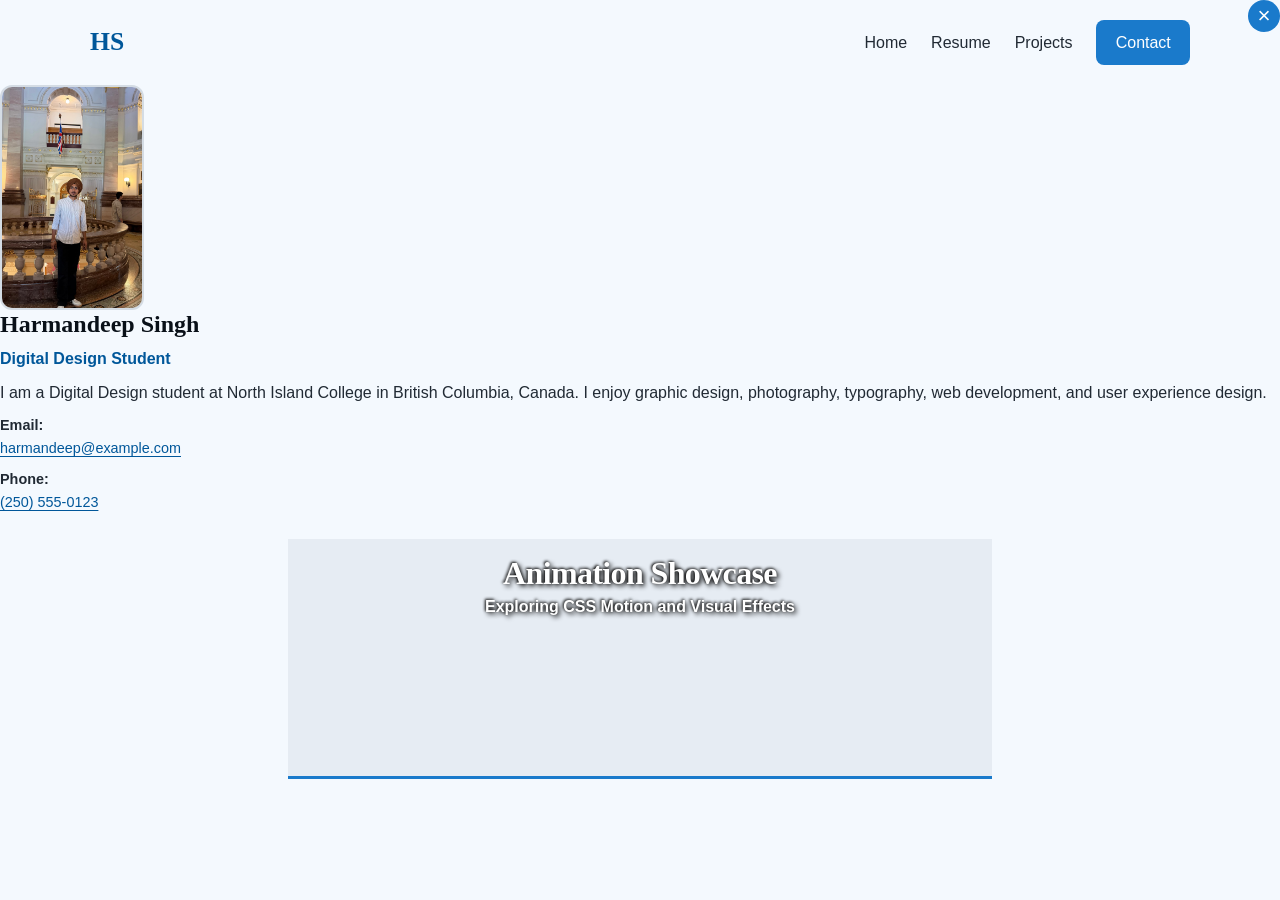
==== animations.html @ 55a67bfb "Add animation showcase header" ====
<!doctype html>
<html lang="en">
  <head>
    <meta charset="UTF-8" />
    <meta name="viewport" content="width=device-width, initial-scale=1.0" />
    <title>Animation Showcase | Harmandeep Singh</title>
    <link rel="stylesheet" href="css/styles.css" />
  </head>

  <body class="animations">
  </body>
</html>

<nav class="site-nav" aria-label="Main navigation">
  <a href="index.html" class="nav-logo">HS</a>

  <ul class="nav-links">
    <li><a href="index.html">Home</a></li>
    <li><a href="resume.html">Resume</a></li>
    <li><a href="projects.html">Projects</a></li>
    <li>
      <button
        type="button"
        class="contact-btn"
        popovertarget="contact-popover"
      >
        Contact
      </button>
    </li>
  </ul>
</nav>
 

<div class="contact-overlay" aria-hidden="true"></div>

<article id="contact-popover" class="contact-popover" popover="auto">
  <div class="contact-card">
  </div>
</article>

<button
  type="button"
  class="contact-close"
  popovertarget="contact-popover"
  popovertargetaction="hide"
  aria-label="Close contact information"
>
  &times;
</button>

 <img
      class="contact-photo"
      src="images/contact-photo.jpg"
      alt="Portrait of Harmandeep Singh"
    />

    <div class="contact-details">
      <h2>Harmandeep Singh</h2>
      <p class="contact-role">Digital Design Student</p>

      <p class="contact-bio">
        I am a Digital Design student at North Island College in British
        Columbia, Canada. I enjoy graphic design, photography, typography,
        web development, and user experience design.
      </p>

      <p class="contact-information">
        <strong>Email:</strong><br />
        <a href="mailto:harmandeep@example.com">
          harmandeep@example.com
        </a>
      </p>

      <p class="contact-information">
        <strong>Phone:</strong><br />
        <a href="tel:+12505550123">(250) 555-0123</a>
      </p>
    </div>
  </div>
</article>

<header>
  <h1>Animation Showcase</h1>
  <h2>Exploring CSS Motion and Visual Effects</h2>
</header>
---- css/styles.css ----
:root {
  /* Base neutral colour */
  --neutral: oklch(52% 0.025 250);

  /*
    Nine neutral shades.
    Relative OKLCH is used to create
    the shades from the base neutral.
  */
  --neutral-1: oklch(from var(--neutral) 98% calc(c * 0.35) h);
  --neutral-2: oklch(from var(--neutral) 94% calc(c * 0.45) h);
  --neutral-3: oklch(from var(--neutral) 89% calc(c * 0.55) h);
  --neutral-4: oklch(from var(--neutral) 80% calc(c * 0.7) h);
  --neutral-5: oklch(from var(--neutral) 68% calc(c * 0.85) h);
  --neutral-6: oklch(from var(--neutral) 55% c h);
  --neutral-7: oklch(from var(--neutral) 42% c h);
  --neutral-8: oklch(from var(--neutral) 28% calc(c * 0.9) h);
  --neutral-9: oklch(from var(--neutral) 17% calc(c * 0.8) h);

  /* Accent colours */
  --accent: oklch(57% 0.15 250);
  --accent-light: oklch(94% 0.035 250);
  --accent-dark: oklch(45% 0.13 250);

  /* Typography */
  --font-body: "Segoe UI", Arial, sans-serif;
  --font-heading: Georgia, "Times New Roman", serif;

  /* Layout */
  --content-width: 1100px;
  --page-padding: 1.25rem;
  --section-spacing: 3rem;
}
* {
  box-sizing: border-box;
}

html {
  scroll-behavior: smooth;
}

body {
  margin: 0;
  background: var(--neutral-1);
  color: var(--neutral-8);
  font-family: var(--font-body);
  font-size: 1rem;
  line-height: 1.6;
}

img {
  display: block;
  max-width: 100%;
  height: auto;
}

a {
  color: var(--accent-dark);
  text-underline-offset: 0.2em;
}

a:hover {
  color: var(--accent);
}
h1,
h2,
h3,
h4 {
  color: var(--neutral-9);
  font-family: var(--font-heading);
  line-height: 1.2;
}
header {
  padding: 3.5rem var(--page-padding);
  background: var(--neutral-2);
  border-bottom: 3px solid var(--accent);
}

header h1 {
  max-width: var(--content-width);
  margin: 0 auto 0.5rem;
  font-size: 2.5rem;
  font-weight: 700;
  letter-spacing: -0.02em;
}

header h2 {
  max-width: var(--content-width);
  margin: 0 auto;
  color: var(--neutral-6);
  font-family: var(--font-body);
  font-size: 1.1rem;
  font-weight: 400;
}
.home main {
  width: min(100% - 2rem, 850px);
  margin: 0 auto;
  padding: 4rem 0;
}

.home main p {
  margin: 0 0 2rem;
}

.home main p:first-child {
  padding: 1.5rem;
  background: var(--accent-light);
  border-left: 4px solid var(--accent);
}
body:not(.home) main {
  width: min(100% - 2rem, var(--content-width));
  margin: 0 auto;
  padding: 3rem 0;
}
body:not(.home) main section {
  margin-bottom: var(--section-spacing);
  padding-bottom: 2rem;
  border-bottom: 1px solid var(--neutral-3);
}

body:not(.home) main section:last-child {
  border-bottom: 0;
}

body:not(.home) main section h2 {
  margin: 0 0 1.25rem;
  padding-bottom: 0.6rem;
  border-bottom: 2px solid var(--accent);
  font-size: 1.5rem;
}

body:not(.home) main section h3 {
  margin: 1.25rem 0 0.35rem;
  font-family: var(--font-body);
  font-size: 1.05rem;
  font-weight: 700;
}
body:not(.home) main section p {
  margin: 0 0 1rem;
}

body:not(.home) main section ul {
  margin: 0 0 1rem;
  padding-left: 1.25rem;
}
body:not(.home) main img {
  width: 100%;
  max-width: 450px;
  margin: 1rem 0;
  border: 1px solid var(--neutral-3);
}
footer {
  padding: 2rem var(--page-padding);
  background: var(--neutral-9);
  color: var(--neutral-3);
  text-align: center;
}

footer p {
  margin: 0;
}

footer a {
  color: var(--neutral-2);
}
@media (min-width: 768px) {
  :root {
    --page-padding: 2rem;
  }

  header {
    padding: 4rem var(--page-padding);
  }

  header h1 {
    font-size: 3rem;
  }

  .home main {
    padding: 5rem 0;
  }

  body:not(.home) main {
    padding: 4rem 0;
  }
}
@media (min-width: 1024px) {
  /*
    Desktop resume layout.
    Sections flow into a two-column grid.
    The layout becomes one column again on mobile.
  */

  body:not(.home) main {
    display: grid;
    grid-template-columns: repeat(2, minmax(0, 1fr));
    column-gap: 4rem;
    row-gap: 3rem;
    align-items: start;
  }

  body:not(.home) main section {
    margin-bottom: 0;
    padding-bottom: 2rem;
  }

  header h1 {
    font-size: 3.1rem;
  }

  body:not(.home) main section h2 {
    font-size: 1.6rem;
  }
}
/* --- EXPLICIT GRID PLACEMENT --- */

/* 1. Profile (1st section) - Top Left */
body:not(.home) main > section:nth-of-type(1) {
  grid-column: 1 / 2;
  grid-row: 1 / 2;
}

/* 4. Education (4th section) - Middle Left, in the empty space under Profile */
body:not(.home) main > section:nth-of-type(4) {
  grid-column: 1 / 2;
  grid-row: 2 / 3;
}

/* 3. Work Experience (3rd section) - Bottom Left, under Education */
body:not(.home) main > section:nth-of-type(3) {
  grid-column: 1 / 2;
  grid-row: 3 / 4;
}

/* 2. Projects (2nd section) - Right Column, spanning the whole right side */
body:not(.home) main > section:nth-of-type(2) {
  grid-column: 2 / 3;
  grid-row: 1 / 4;
}
header {
  position: relative;

  width: 55%;
  height: 240px;
  min-height: 0;
  margin: 25px auto;
  padding: 0;

  overflow: hidden;

  background-image: url("../images/banner.png");
  background-size: cover;

  background-position: center 58%;

  background-repeat: no-repeat;

  border-bottom: 3px solid var(--accent);

  display: flex;
  flex-direction: column;
  justify-content: flex-start;
  align-items: center;
}

header {
  position: relative;

  width: 55%;
  height: 240px;
  min-height: 240px;

  margin: 25px auto;
  padding: 0;

  /* Photo fills the complete banner */
  background-image: url("../images.banner.png");
  background-size: cover;
  background-position: center 55%;
  background-repeat: no-repeat;

  overflow: hidden;
  border-bottom: 3px solid var(--accent);

  /* Keep name inside the photo */
  display: flex;
  flex-direction: column;
  align-items: center;
  justify-content: flex-start;
}
header h1 {
  position: absolute;
  top: 15px;
  left: 0;
  right: 0;
  z-index: 2;

  margin: 0;
  padding: 0;

  color: white;
  font-size: 2rem;
  font-weight: 700;
  text-align: center;

  text-shadow:
    2px 2px 5px black,
    -1px -1px 3px black;
}
header h2 {
  position: absolute;
  top: 58px;
  left: 0;
  right: 0;
  z-index: 2;

  margin: 0;
  padding: 0;

  color: white;
  font-family: var(--font-body);
  font-size: 1rem;
  font-weight: 600;
  text-align: center;

  text-shadow:
    2px 2px 5px black,
    -1px -1px 3px black;
}

/* ========================================
   PROJECTS PAGE - ASSIGNMENT 2A
   ======================================== */

/* Reset old resume grid rules on Projects page */

body.projects main {
  display: block;
  width: min(100% - 2rem, var(--content-width));
  margin-inline: auto;
  padding-block: 3rem;
}
body.projects main > .projects-section {
  display: block;
  grid-column: auto;
  grid-row: auto;

  width: 100%;
  margin: 0;
  padding: 0;
  border: 0;
}
body.projects .projects-section > h2 {
  margin-block: 0 2rem;
  padding-block-end: 0.6rem;

  border-bottom: 2px solid var(--accent);

  font-size: 1.6rem;
}
/* MOBILE FIRST - 1 COLUMN */

.projects-grid {
  display: grid;
  grid-template-columns: minmax(0, 1fr);
  gap: 1.5rem;
}
/* PROJECT CARDS */

body.projects .project-card {
  display: grid;
  grid-template-rows: subgrid;
  grid-row: span 3;
  gap: 1rem;

  margin: 0;
  padding: 1.25rem;

  background: var(--neutral-2);
  border: 1px solid var(--neutral-3);
  border-radius: 0.5rem;
}
body.projects .project-card img {
  width: 100%;
  max-width: none;
  height: 12rem;
  margin-block: 0;

  object-fit: cover;

  border: 1px solid var(--neutral-3);
  border-radius: 0.25rem;
}
body.projects .project-card h3 {
  margin-block: 0 0.75rem;

  font-family: var(--font-body);
  font-size: 1.1rem;
}

body.projects .project-card p {
  margin: 0;
}
/* BACK LINK */

body.projects .back-link {
  margin-block: 2rem 0;
}
/* DESKTOP - 3 COLUMNS */

@media (min-width: 48rem) {
  .projects-grid {
    grid-template-columns: repeat(3, minmax(0, 1fr));
  }

  body.projects main {
    padding-block: 4rem;
  }
}
/* Soft pastel banner - Resume & Projects only */

body.resume header,
body.projects header {
  background: linear-gradient(135deg, #c4d7f2 0%, #d9d2f0 50%, #f3dce7 100%);
}

/* Name */

body.resume header h1,
body.projects header h1 {
  color: #253858;
  text-shadow: none;
}

/* Subtitle */

body.resume header h2,
body.projects header h2 {
  color: #495b78;
  text-shadow: none;
}

/* Remove dark overlay if previously added */

body.resume header::before,
body.projects header::before {
  background: none;
}
/* ===================================
   ASSIGNMENT 2B - NAVIGATION
   =================================== */

.site-nav {
  display: flex;
  align-items: center;
  justify-content: space-between;
  gap: 1.5rem;

  width: min(100% - 2rem, var(--content-width));
  margin-inline: auto;
  padding-block: 1.25rem;
}

.nav-logo {
  color: var(--accent-dark);
  font-family: var(--font-heading);
  font-size: 1.6rem;
  font-weight: 700;
  text-decoration: none;
}

.nav-links {
  display: flex;
  align-items: center;
  gap: 1.5rem;

  margin: 0;
  padding: 0;
  list-style: none;
}

.nav-links a {
  color: var(--neutral-8);
  text-decoration: none;
  font-weight: 500;
}

.nav-links a:hover,
.nav-links a.active {
  color: var(--accent-dark);
  text-decoration: underline;
  text-underline-offset: 0.4em;
}

.nav-links .contact-btn {
  anchor-name: --contact-anchor;

  display: inline-block;
  padding: 0.6rem 1.2rem;

  background: var(--accent);
  color: white;

  border: none;
  border-radius: 0.5rem;

  font: inherit;
  font-weight: 500;
  cursor: pointer;
}

.nav-links .contact-btn:hover {
  background: var(--accent-dark);
  color: white;
  text-decoration: none;
}
.nav-links .contact-btn:focus-visible {
  outline: 3px solid var(--accent-dark);
  outline-offset: 3px;
}
/* Mobile Navigation */

@media (max-width: 767px) {
  .site-nav {
    flex-direction: column;
    align-items: stretch;
    gap: 1rem;
  }

  .nav-logo {
    text-align: center;
  }

  .nav-links {
    flex-wrap: wrap;
    justify-content: center;
    gap: 0.75rem 1rem;
  }

  .nav-links a {
    display: inline-block;
    padding: 0.4rem;
  }
}
/* ========================================
   PROJECT CARD SUBGRID ALIGNMENT
   ======================================== */

body.projects .project-image-placeholder {
  width: 100%;
  height: 12rem;
  margin-block: 0;
}

body.projects .project-card h3 {
  margin-block: 0;
}

/* Anchor positioned popover */

.contact-popover {
  position: fixed;
  position-anchor: --contact-anchor;
  position-area: bottom span-left;

  margin: 0;
}
.contact-popover {
  inline-size: min(100vi, max(33vi, 26rem));
  max-inline-size: none;
  min-inline-size: 0;

  padding: 1.25rem;

  background: var(--neutral-1);
  color: var(--neutral-8);

  border: 2px solid var(--accent);
  border-radius: 1rem;
  border-end-end-radius: 0;

  box-shadow: 0 1rem 3rem rgb(0 0 0 / 0.25);
}
.contact-popover {
  container-type: inline-size;

  resize: horizontal;
  overflow: auto;
  direction: rtl;

  position-try-fallbacks:
    flip-block,
    flip-inline,
    flip-block flip-inline;
}
.contact-card {
  position: relative;

  display: grid;
  grid-template-columns: minmax(0, 1fr);
  gap: 1rem;

  direction: ltr;
}
.contact-photo {
  inline-size: 100%;
  block-size: auto;

  max-inline-size: 9rem;

  object-fit: contain;

  border: 2px solid var(--neutral-3);
  border-radius: 0.75rem;
}
.contact-details {
  min-inline-size: 0;
  overflow-wrap: anywhere;
}

.contact-details h2 {
  margin-block: 0 0.5rem;
  color: var(--neutral-9);
  font-size: 1.5rem;
}

.contact-role {
  color: var(--accent-dark);
  font-weight: 700;
}

.contact-details p {
  margin-block: 0.5rem;
}

.contact-details a {
  color: var(--accent-dark);
}

.contact-information {
  font-size: 0.9rem;
}
.contact-close {
  position: absolute;

  inset-block-start: 0;
  inset-inline-end: 0;

  inline-size: 2rem;
  block-size: 2rem;

  display: grid;
  place-items: center;

  background: var(--accent);
  color: white;

  border: none;
  border-radius: 50%;

  font-size: 1.4rem;
  cursor: pointer;
  z-index: 2;
}

.contact-close:hover {
  background: var(--accent-dark);
}

@container (width < 24rem) {
  .contact-card {
    grid-template-columns: minmax(0, 1fr);
  }

  .contact-bio {
    display: block;
  }
}

@container (24rem <= width < 28rem) {
  .contact-card {
    grid-template-columns: minmax(0, 9rem) minmax(0, 1fr);
    align-items: start;
  }

  .contact-bio {
    display: none;
  }
}

@container (width >= 28rem) {
  .contact-card {
    grid-template-columns: minmax(0, 9rem) minmax(0, 1fr);
    align-items: start;
  }

  .contact-bio {
    display: block;
  }
}
/* Background overlay when contact popover opens */

.contact-overlay {
  position: fixed;
  inset: 0;
  z-index: 10;

  background: rgb(15 23 42 / 0.55);

  opacity: 0;
  visibility: hidden;
  pointer-events: none;
}

body:has(.contact-popover:popover-open) .contact-overlay {
  opacity: 1;
  visibility: visible;
}

/* Assignment 3B - Button Hover Animations */

.contact-btn,
.contact-close {
  transition:
    background-color 0.3s ease,
    transform 0.3s ease,
    box-shadow 0.3s ease;
}

.contact-btn:hover,
.contact-close:hover {
  transform: translateY(-3px);
  box-shadow: 0 0.4rem 0.8rem rgb(0 0 0 / 0.2);
}


.nav-links a {
  display: inline-block;

  transition:
    color 0.3s ease,
    transform 0.3s ease;
}

.nav-links a:hover {
  transform: translateY(-3px);
}


@keyframes logo-entrance {
  from {
    opacity: 0;
    transform: translateY(-15px) scale(0.8);
  }

  to {
    opacity: 1;
    transform: translateY(0) scale(1);
  }
}

.nav-logo {
  display: inline-block;
  animation: logo-entrance 1s ease-out both;
}

@media (prefers-reduced-motion: reduce) {
  .nav-logo {
    animation: none;
  }

  .contact-btn,
  .contact-close,
  .nav-links a {
    transition: none;
  }
}
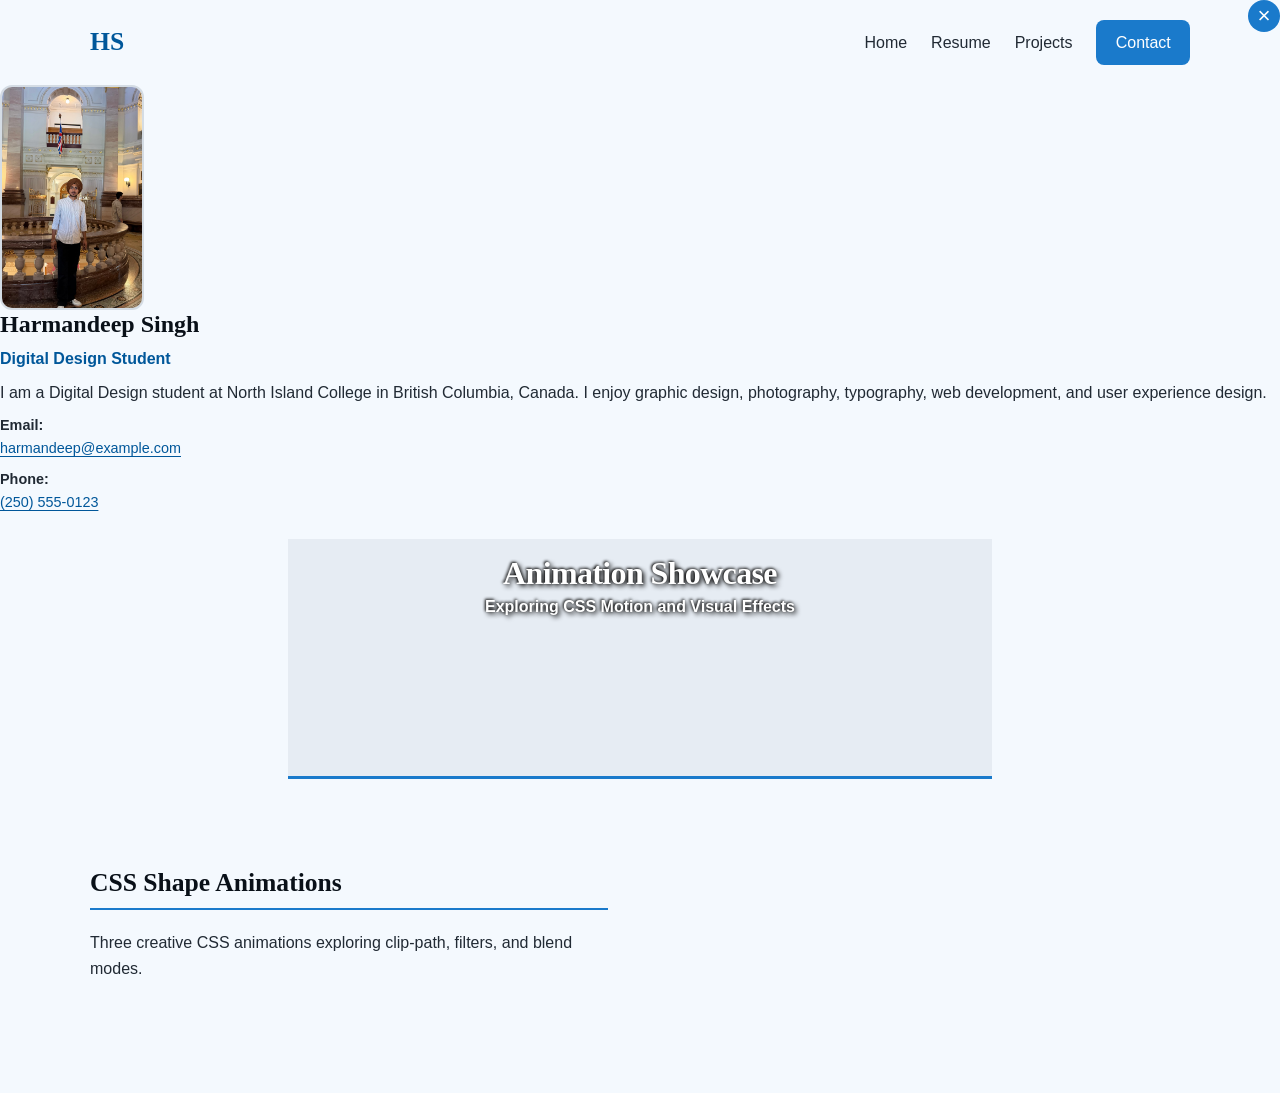
==== commit 0c4edb3f: "Create animation grid structure" ====
--- a/animations.html
+++ b/animations.html
@@ -83,3 +83,17 @@
   <h1>Animation Showcase</h1>
   <h2>Exploring CSS Motion and Visual Effects</h2>
 </header>
+
+<main class="animation-main">
+  <section class="animation-section">
+    <h2>CSS Shape Animations</h2>
+
+    <p>
+      Three creative CSS animations exploring clip-path,
+      filters, and blend modes.
+    </p>
+
+    <div class="animation-grid">
+    </div>
+  </section>
+</main>
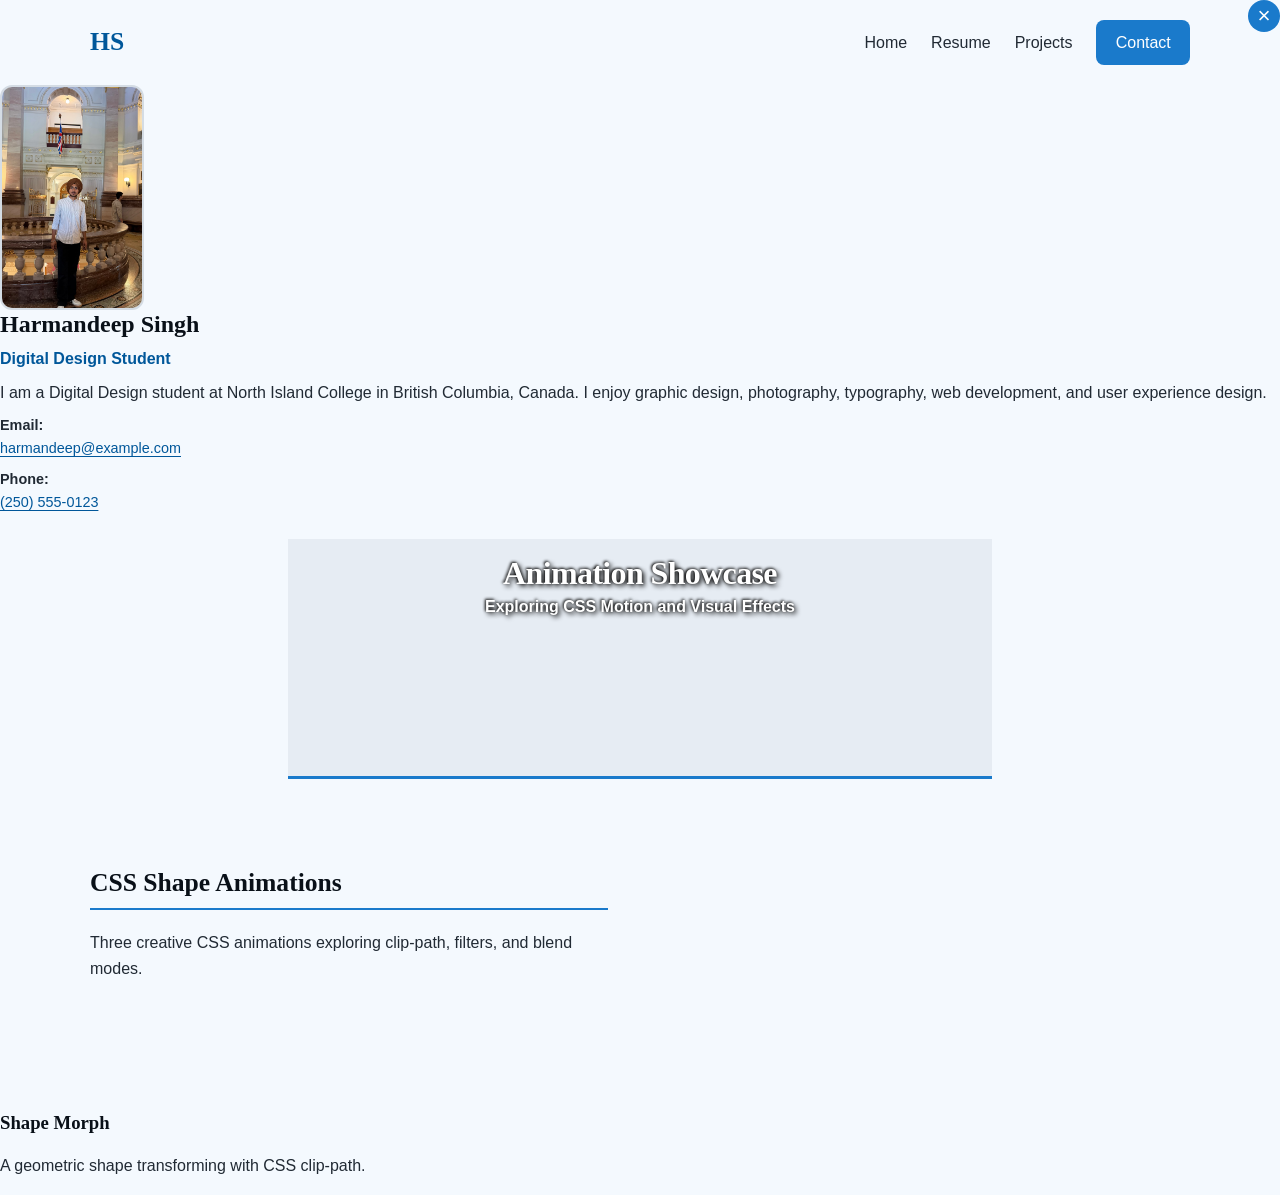
==== commit b736b890: "Add clip-path animation markup" ====
--- a/animations.html
+++ b/animations.html
@@ -97,3 +97,13 @@
     </div>
   </section>
 </main>
+
+<article class="animation-cell">
+  <h3>Shape Morph</h3>
+
+  <div class="animation-stage">
+    <div class="shape shape-clip"></div>
+  </div>
+
+  <p>A geometric shape transforming with CSS clip-path.</p>
+</article>
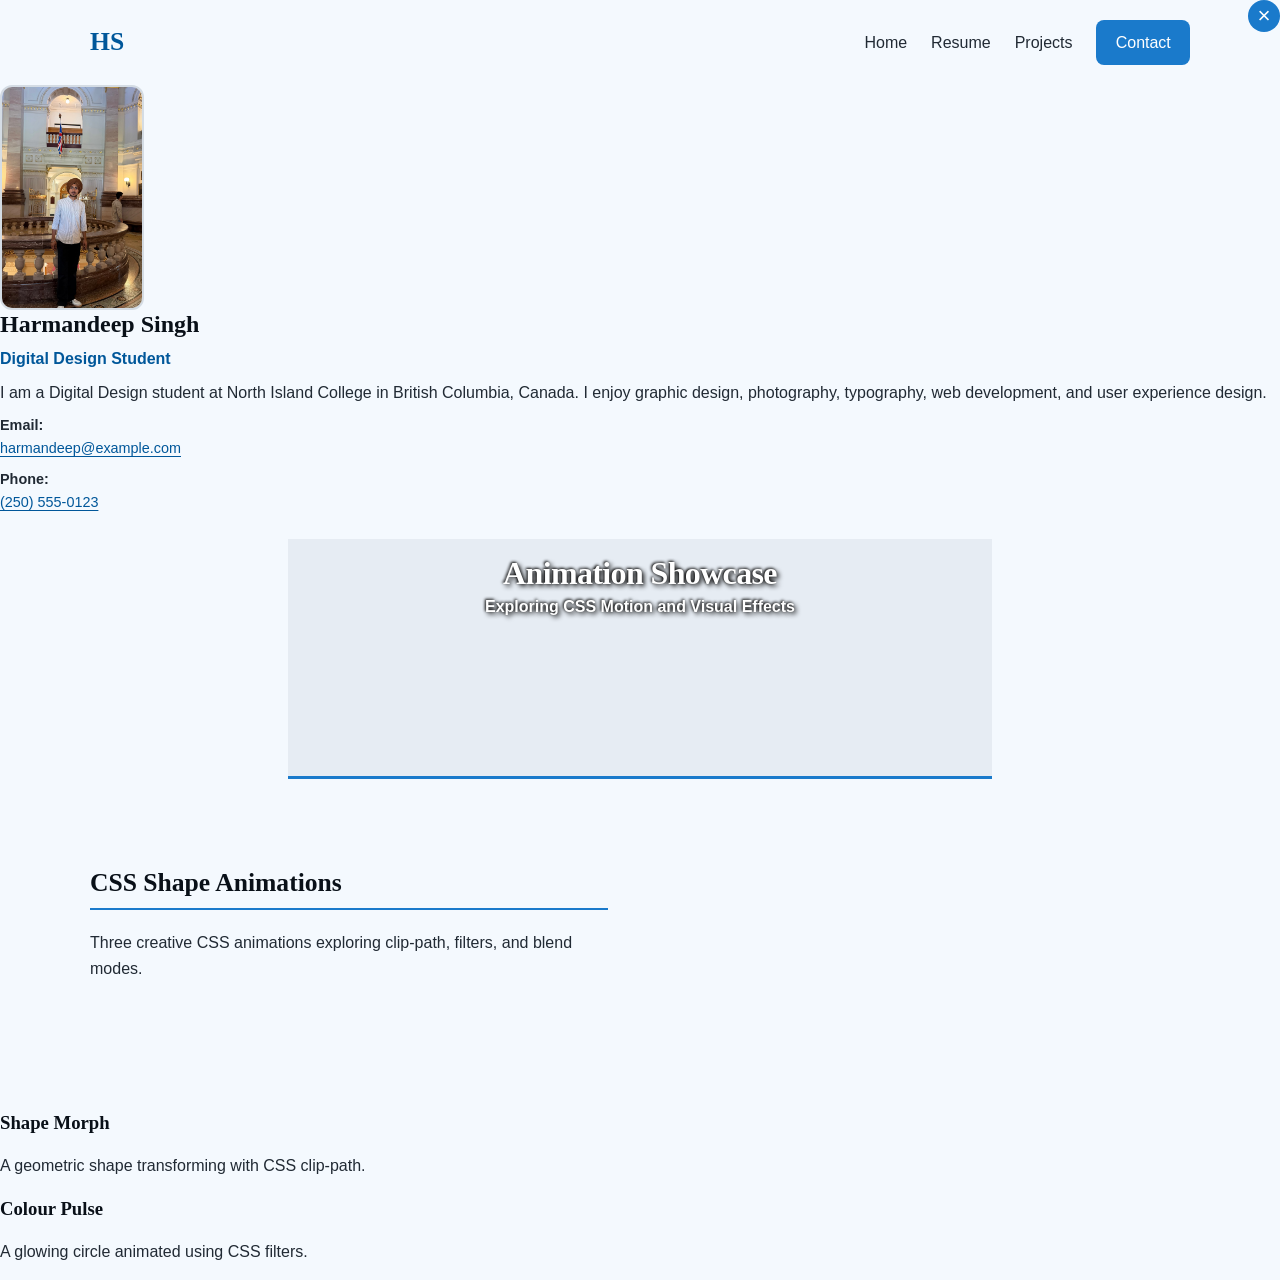
==== commit eeb36ebc: "Add filter animation markup" ====
--- a/animations.html
+++ b/animations.html
@@ -107,3 +107,12 @@
 
   <p>A geometric shape transforming with CSS clip-path.</p>
 </article>
+<article class="animation-cell">
+  <h3>Colour Pulse</h3>
+
+  <div class="animation-stage">
+    <div class="shape shape-filter"></div>
+  </div>
+
+  <p>A glowing circle animated using CSS filters.</p>
+</article>
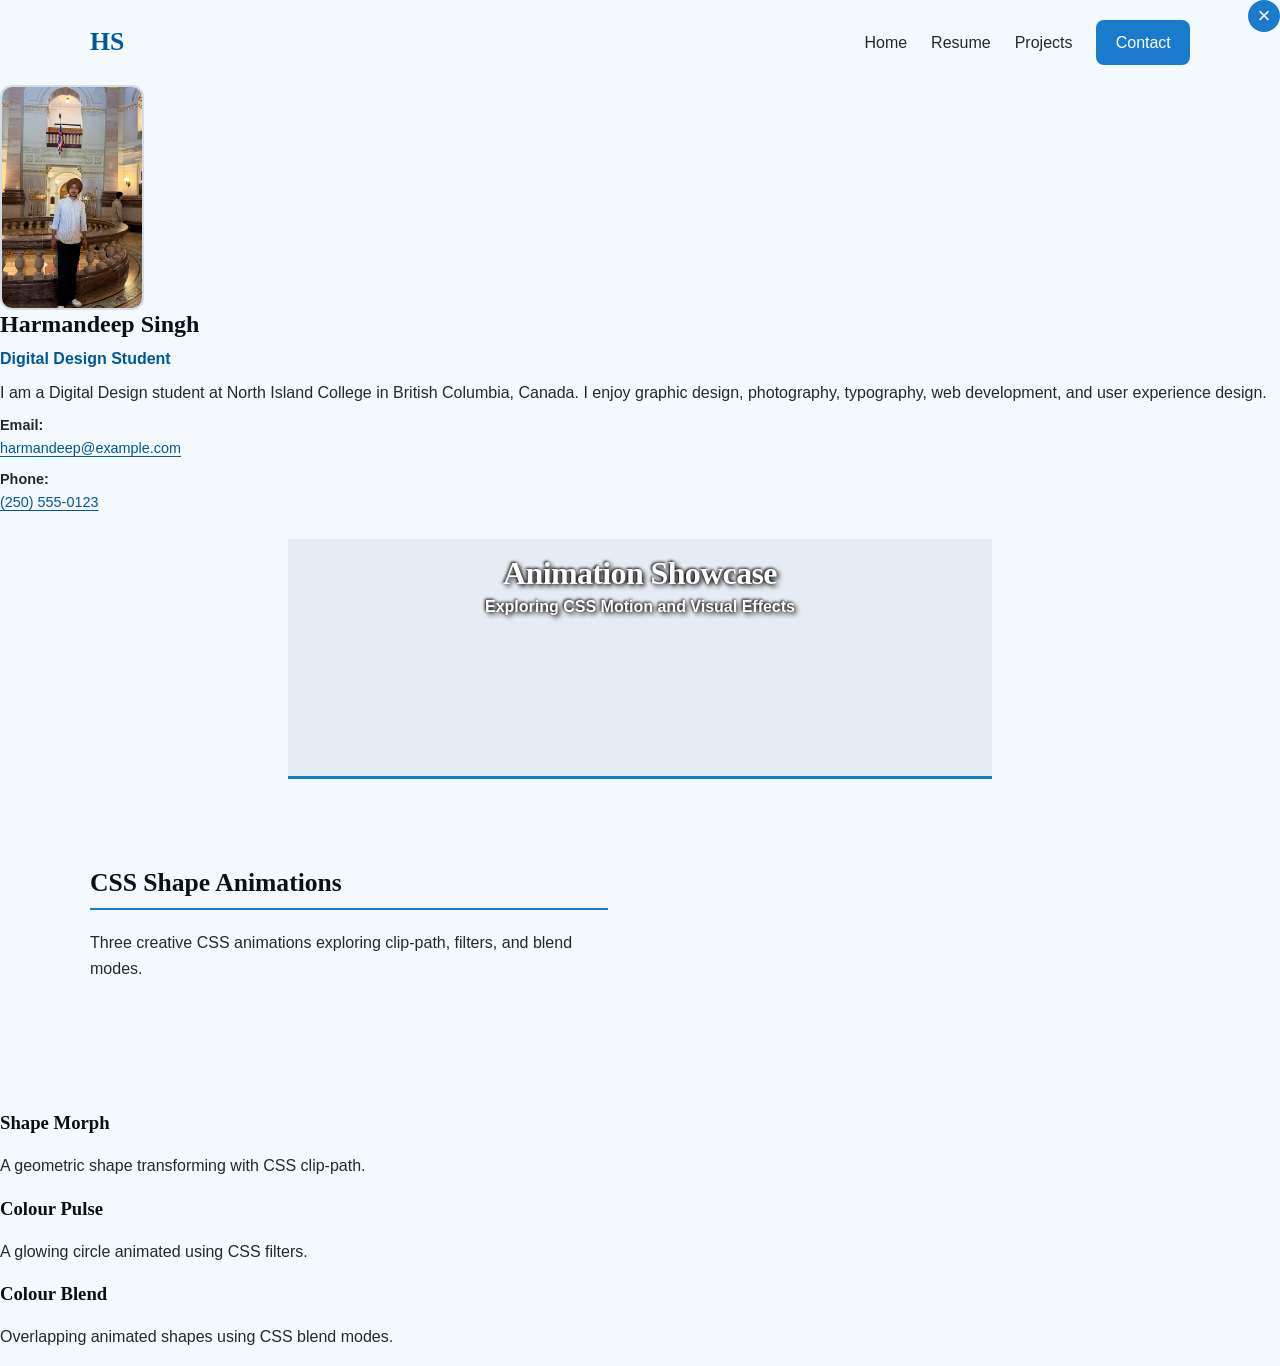
==== commit 45310536: "Add blend-mode animation markup" ====
--- a/animations.html
+++ b/animations.html
@@ -116,3 +116,14 @@
 
   <p>A glowing circle animated using CSS filters.</p>
 </article>
+
+<article class="animation-cell">
+  <h3>Colour Blend</h3>
+
+  <div class="animation-stage blend-stage">
+    <div class="blend-circle blend-one"></div>
+    <div class="blend-circle blend-two"></div>
+  </div>
+
+  <p>Overlapping animated shapes using CSS blend modes.</p>
+</article>
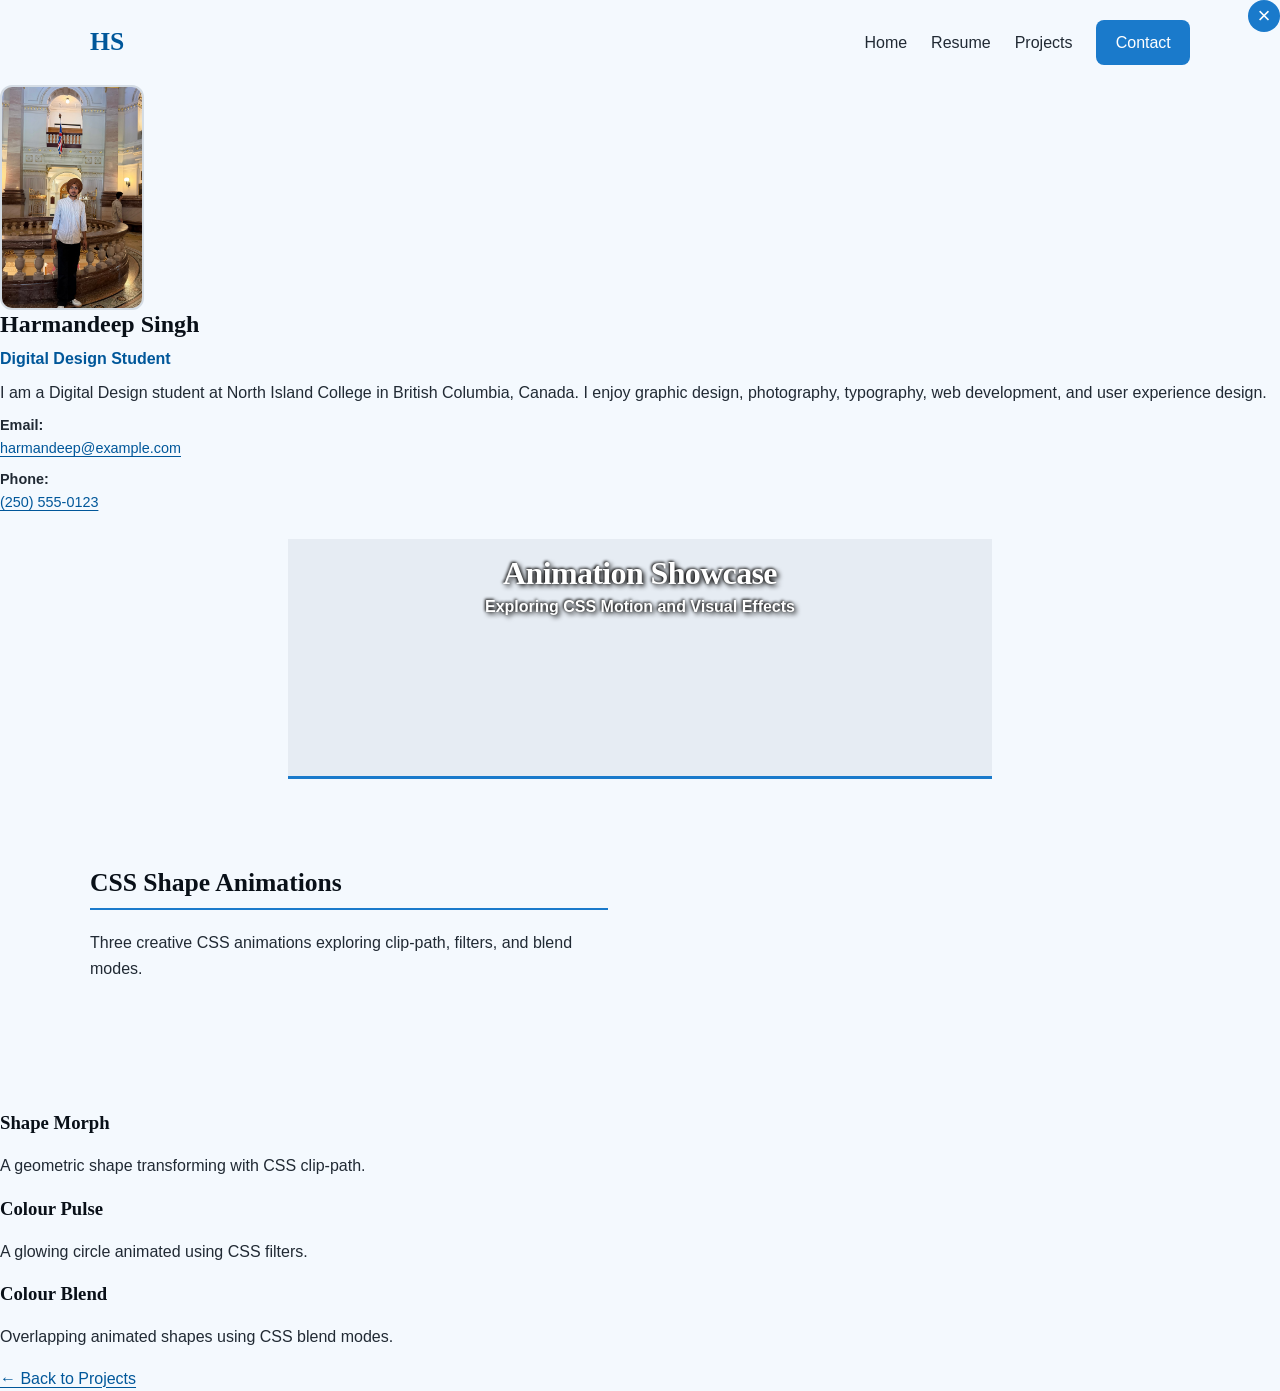
==== commit a92dcf07: "Add back to projects link" ====
--- a/animations.html
+++ b/animations.html
@@ -127,3 +127,7 @@
 
   <p>Overlapping animated shapes using CSS blend modes.</p>
 </article>
+
+<a class="back-link" href="projects.html">
+  &larr; Back to Projects
+</a>
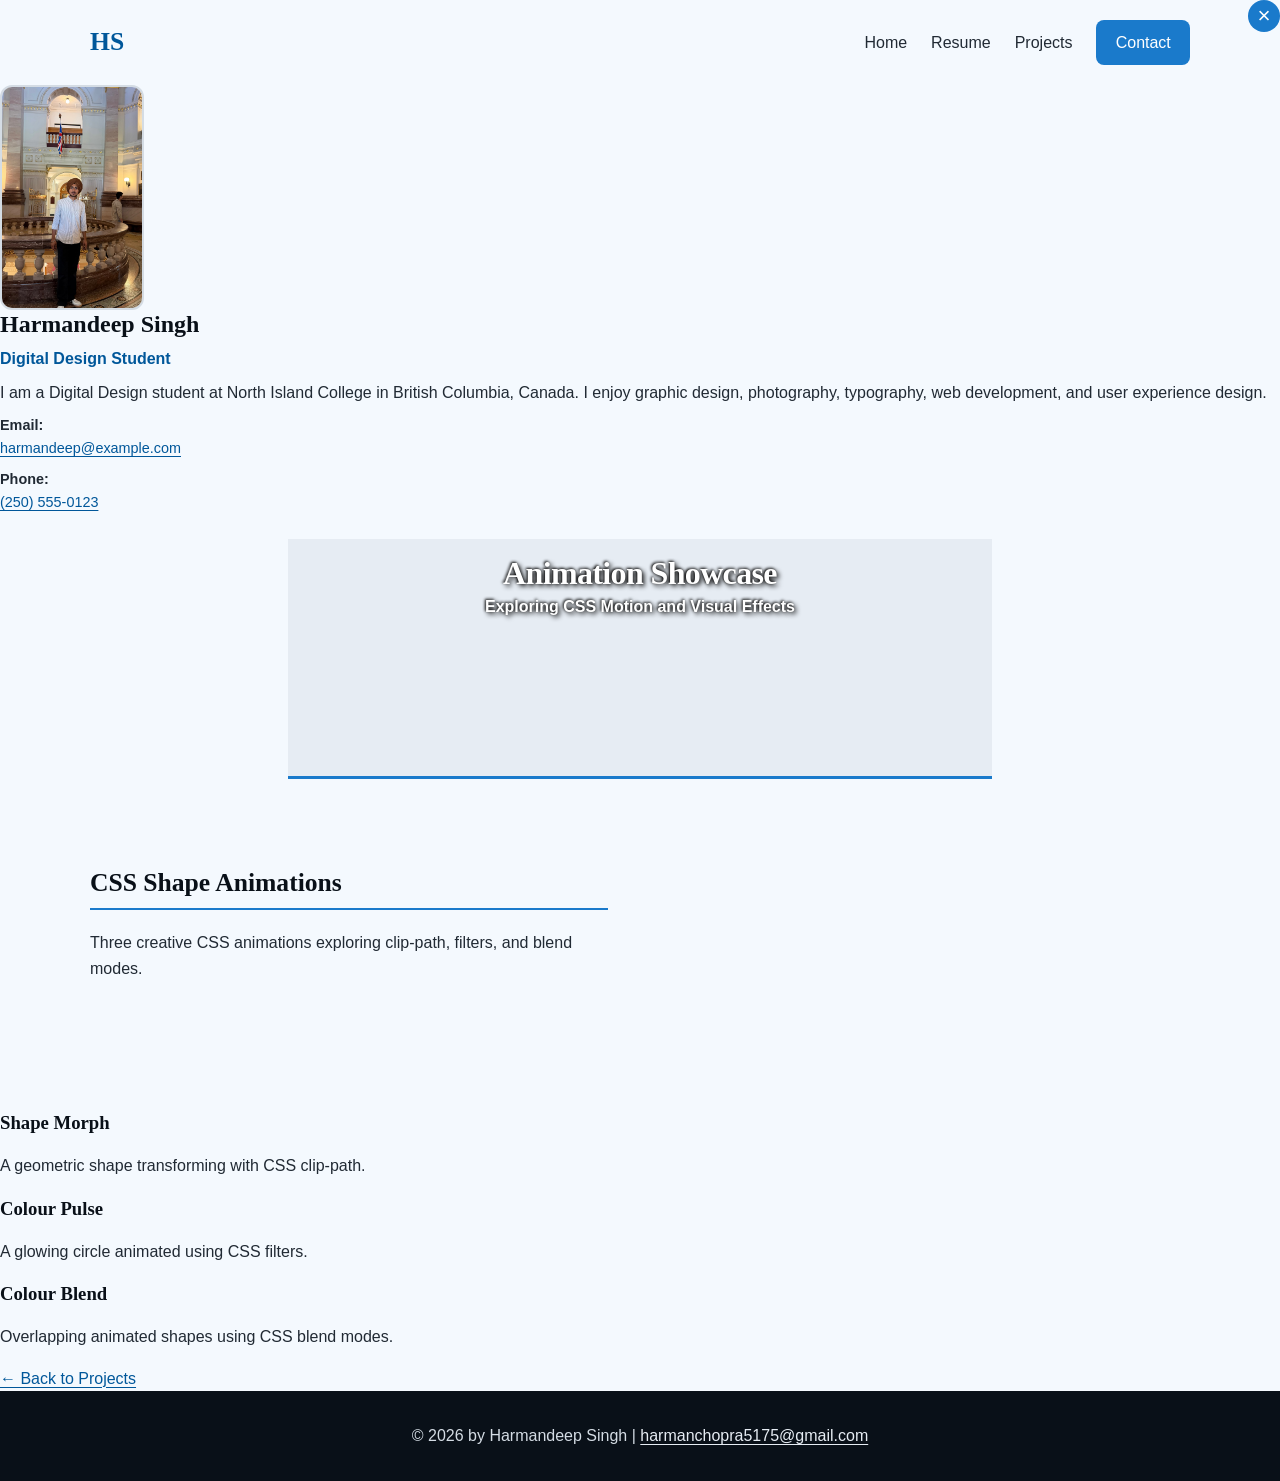
==== commit 54ada8f3: "Add footer to animations page" ====
--- a/animations.html
+++ b/animations.html
@@ -131,3 +131,12 @@
 <a class="back-link" href="projects.html">
   &larr; Back to Projects
 </a>
+
+<footer>
+  <p>
+    © 2026 by Harmandeep Singh |
+    <a href="mailto:harmanchopra5175@gmail.com">
+      harmanchopra5175@gmail.com
+    </a>
+  </p>
+</footer>
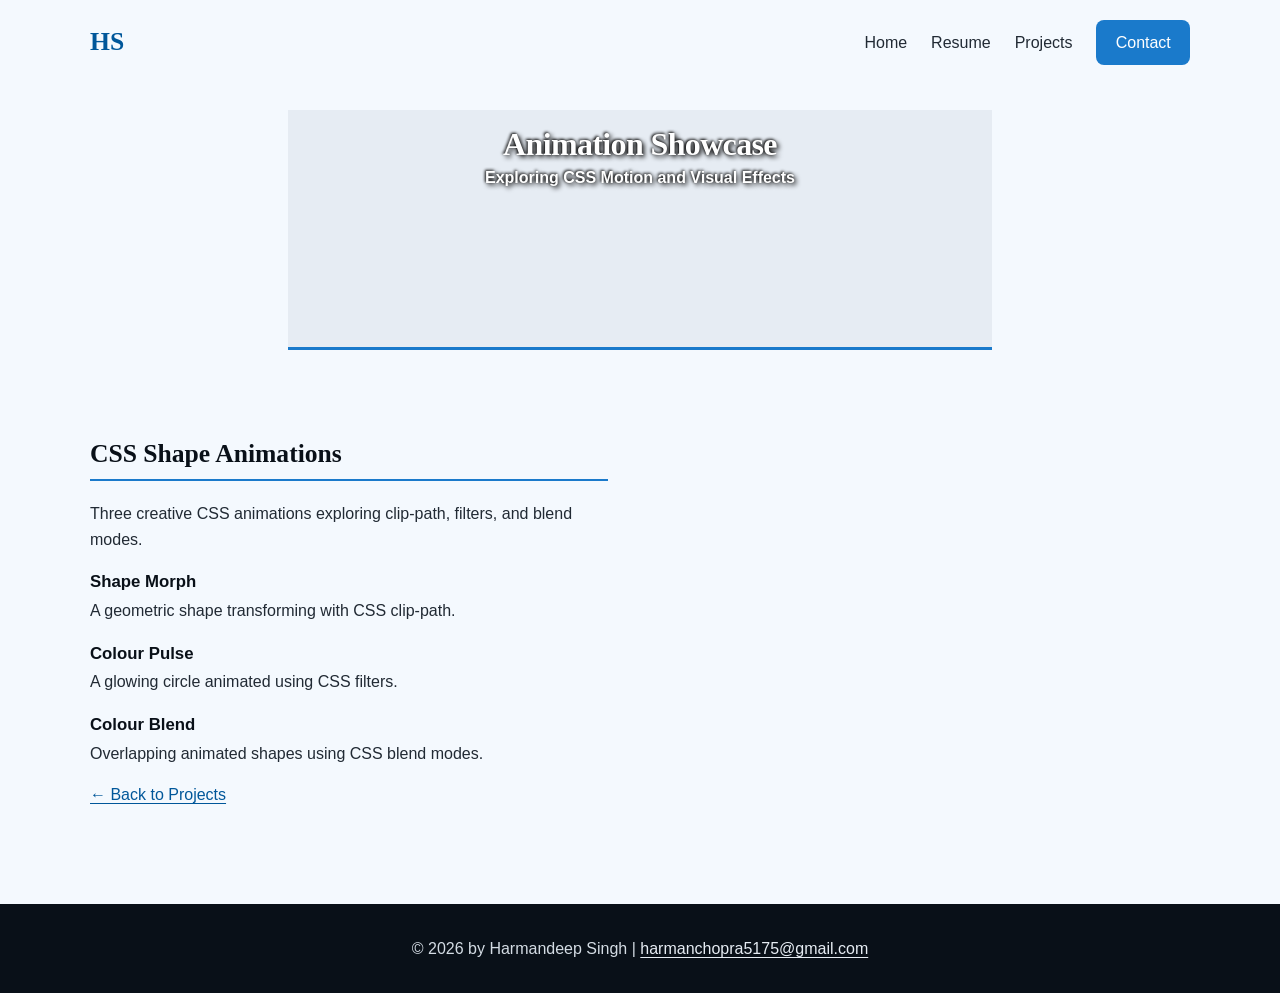
==== commit 585127d3: "Fix animations page HTML structure" ====
--- a/animations.html
+++ b/animations.html
@@ -8,135 +8,124 @@
   </head>
 
   <body class="animations">
+    <nav class="site-nav" aria-label="Main navigation">
+      <a href="index.html" class="nav-logo">HS</a>
+
+      <ul class="nav-links">
+        <li><a href="index.html">Home</a></li>
+        <li><a href="resume.html">Resume</a></li>
+        <li><a href="projects.html">Projects</a></li>
+        <li>
+          <button
+            type="button"
+            class="contact-btn"
+            popovertarget="contact-popover"
+          >
+            Contact
+          </button>
+        </li>
+      </ul>
+    </nav>
+
+    <div class="contact-overlay" aria-hidden="true"></div>
+
+    <article id="contact-popover" class="contact-popover" popover="auto">
+      <div class="contact-card">
+        <button
+          type="button"
+          class="contact-close"
+          popovertarget="contact-popover"
+          popovertargetaction="hide"
+          aria-label="Close contact information"
+        >
+          &times;
+        </button>
+
+        <img
+          class="contact-photo"
+          src="images/contact-photo.jpg"
+          alt="Portrait of Harmandeep Singh"
+        />
+
+        <div class="contact-details">
+          <h2>Harmandeep Singh</h2>
+          <p class="contact-role">Digital Design Student</p>
+
+          <p class="contact-bio">
+            I am a Digital Design student at North Island College in British
+            Columbia, Canada. I enjoy graphic design, photography, typography,
+            web development, and user experience design.
+          </p>
+
+          <p class="contact-information">
+            <strong>Email:</strong><br />
+            <a href="mailto:harmandeep@example.com"> harmandeep@example.com </a>
+          </p>
+
+          <p class="contact-information">
+            <strong>Phone:</strong><br />
+            <a href="tel:+12505550123">(250) 555-0123</a>
+          </p>
+        </div>
+      </div>
+    </article>
+
+    <header>
+      <h1>Animation Showcase</h1>
+      <h2>Exploring CSS Motion and Visual Effects</h2>
+    </header>
+
+    <main class="animation-main">
+      <section class="animation-section">
+        <h2>CSS Shape Animations</h2>
+
+        <p>
+          Three creative CSS animations exploring clip-path, filters, and blend
+          modes.
+        </p>
+
+        <div class="animation-grid">
+          <article class="animation-cell">
+            <h3>Shape Morph</h3>
+
+            <div class="animation-stage">
+              <div class="shape shape-clip"></div>
+            </div>
+
+            <p>A geometric shape transforming with CSS clip-path.</p>
+          </article>
+          <article class="animation-cell">
+            <h3>Colour Pulse</h3>
+
+            <div class="animation-stage">
+              <div class="shape shape-filter"></div>
+            </div>
+
+            <p>A glowing circle animated using CSS filters.</p>
+          </article>
+
+          <article class="animation-cell">
+            <h3>Colour Blend</h3>
+
+            <div class="animation-stage blend-stage">
+              <div class="blend-circle blend-one"></div>
+              <div class="blend-circle blend-two"></div>
+            </div>
+
+            <p>Overlapping animated shapes using CSS blend modes.</p>
+          </article>
+        </div>
+
+        <a class="back-link" href="projects.html"> &larr; Back to Projects </a>
+      </section>
+    </main>
+    <footer>
+      <p>
+        © 2026 by Harmandeep Singh |
+        <a href="mailto:harmanchopra5175@gmail.com">
+          harmanchopra5175@gmail.com
+        </a>
+      </p>
+    </footer>
   </body>
 </html>
-
-<nav class="site-nav" aria-label="Main navigation">
-  <a href="index.html" class="nav-logo">HS</a>
-
-  <ul class="nav-links">
-    <li><a href="index.html">Home</a></li>
-    <li><a href="resume.html">Resume</a></li>
-    <li><a href="projects.html">Projects</a></li>
-    <li>
-      <button
-        type="button"
-        class="contact-btn"
-        popovertarget="contact-popover"
-      >
-        Contact
-      </button>
-    </li>
-  </ul>
-</nav>
- 
-
-<div class="contact-overlay" aria-hidden="true"></div>
-
-<article id="contact-popover" class="contact-popover" popover="auto">
-  <div class="contact-card">
-  </div>
-</article>
-
-<button
-  type="button"
-  class="contact-close"
-  popovertarget="contact-popover"
-  popovertargetaction="hide"
-  aria-label="Close contact information"
->
-  &times;
-</button>
-
- <img
-      class="contact-photo"
-      src="images/contact-photo.jpg"
-      alt="Portrait of Harmandeep Singh"
-    />
-
-    <div class="contact-details">
-      <h2>Harmandeep Singh</h2>
-      <p class="contact-role">Digital Design Student</p>
-
-      <p class="contact-bio">
-        I am a Digital Design student at North Island College in British
-        Columbia, Canada. I enjoy graphic design, photography, typography,
-        web development, and user experience design.
-      </p>
-
-      <p class="contact-information">
-        <strong>Email:</strong><br />
-        <a href="mailto:harmandeep@example.com">
-          harmandeep@example.com
-        </a>
-      </p>
-
-      <p class="contact-information">
-        <strong>Phone:</strong><br />
-        <a href="tel:+12505550123">(250) 555-0123</a>
-      </p>
-    </div>
-  </div>
-</article>
-
-<header>
-  <h1>Animation Showcase</h1>
-  <h2>Exploring CSS Motion and Visual Effects</h2>
-</header>
-
-<main class="animation-main">
-  <section class="animation-section">
-    <h2>CSS Shape Animations</h2>
-
-    <p>
-      Three creative CSS animations exploring clip-path,
-      filters, and blend modes.
-    </p>
-
-    <div class="animation-grid">
-    </div>
-  </section>
-</main>
-
-<article class="animation-cell">
-  <h3>Shape Morph</h3>
-
-  <div class="animation-stage">
-    <div class="shape shape-clip"></div>
-  </div>
-
-  <p>A geometric shape transforming with CSS clip-path.</p>
-</article>
-<article class="animation-cell">
-  <h3>Colour Pulse</h3>
-
-  <div class="animation-stage">
-    <div class="shape shape-filter"></div>
-  </div>
-
-  <p>A glowing circle animated using CSS filters.</p>
-</article>
-
-<article class="animation-cell">
-  <h3>Colour Blend</h3>
-
-  <div class="animation-stage blend-stage">
-    <div class="blend-circle blend-one"></div>
-    <div class="blend-circle blend-two"></div>
-  </div>
-
-  <p>Overlapping animated shapes using CSS blend modes.</p>
-</article>
-
-<a class="back-link" href="projects.html">
-  &larr; Back to Projects
-</a>
-
-<footer>
-  <p>
-    © 2026 by Harmandeep Singh |
-    <a href="mailto:harmanchopra5175@gmail.com">
-      harmanchopra5175@gmail.com
-    </a>
-  </p>
-</footer>
